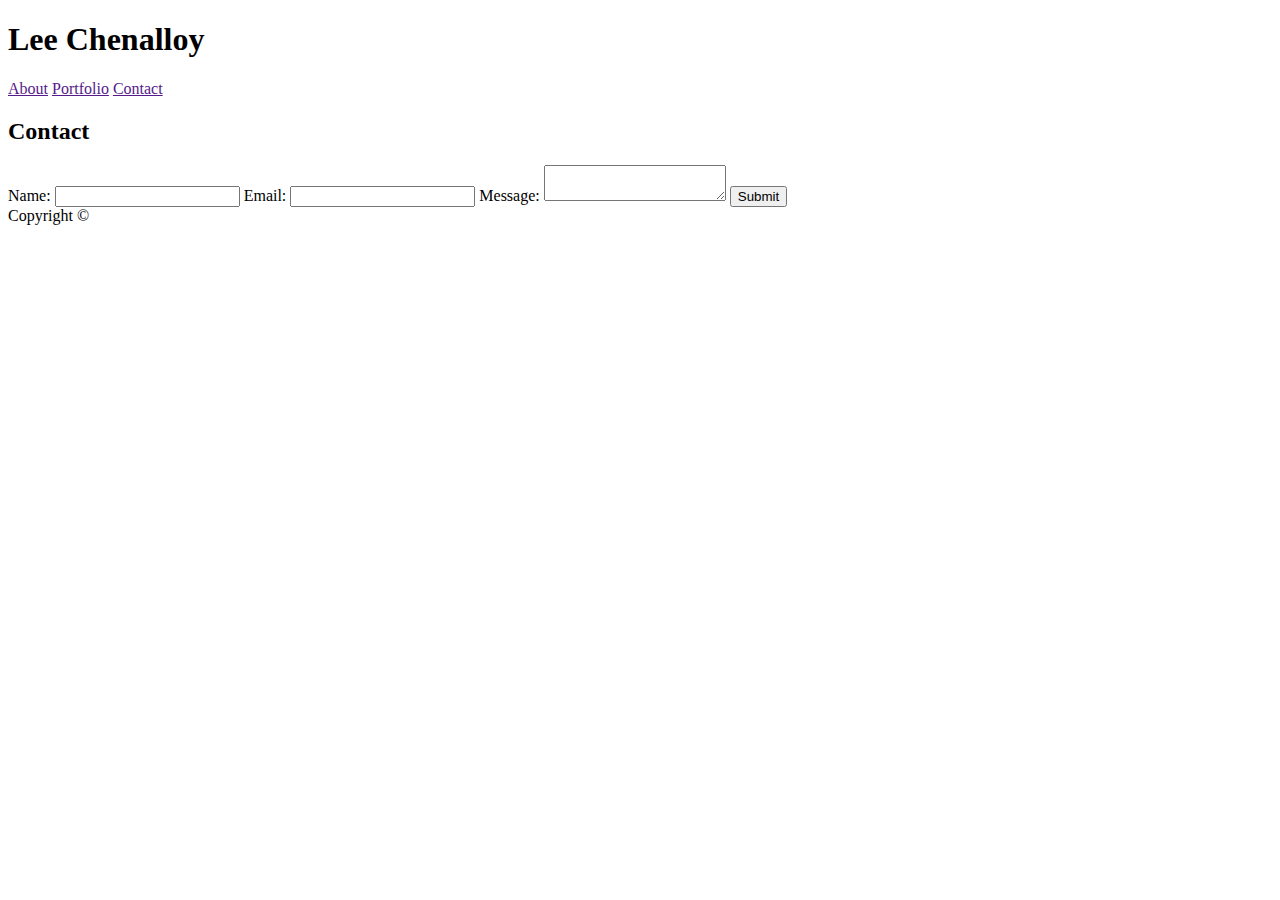
==== contact.html @ 990da344 "setting up html doc for contact" ====
<!DOCTYPE html>
<html lang="en">
<head>
    <meta charset="UTF-8">
    <meta name="viewport" content="width=device-width, initial-scale=1.0">
    <meta http-equiv="X-UA-Compatible" content="ie=edge">
    <title>Lee's Portfolio Site | Contact</title>

    <link href="" rel="stylesheet" type="text/css">
</head>
<body>
<!-- Header -->
    <!-- this module can be reused across the other pages -->
    <header class="header">
        <h1 class="dev-name">
            Lee Chenalloy
        </h1>
        <section class="nav-links">
            <a href="">About</a>
            <a href="">Portfolio</a>
            <a href="">Contact</a>
        </section>
    </header>

<!-- Main Content Area -->
    <!-- this section is distinctly different per each page -->
    <div class="flexbox-container">
        <h2 class="content-title">
            Contact
        </h2>
    <!-- Form -->
        <form class="contact-form">
            Name:
            <input type="text" name="name">
            Email:
            <input type="email" name="email">
            Message:
            <textarea name="message"> 
            
            </textarea><!-- should i have something else here? -->
            <input type="submit" value="Submit">
        </form>
    </div>
    
<!-- Footer -->
    <!-- this module can be reused across the other pages -->
    <footer class="footer">
        Copyright &copy;
    </footer>

</body>
</html>
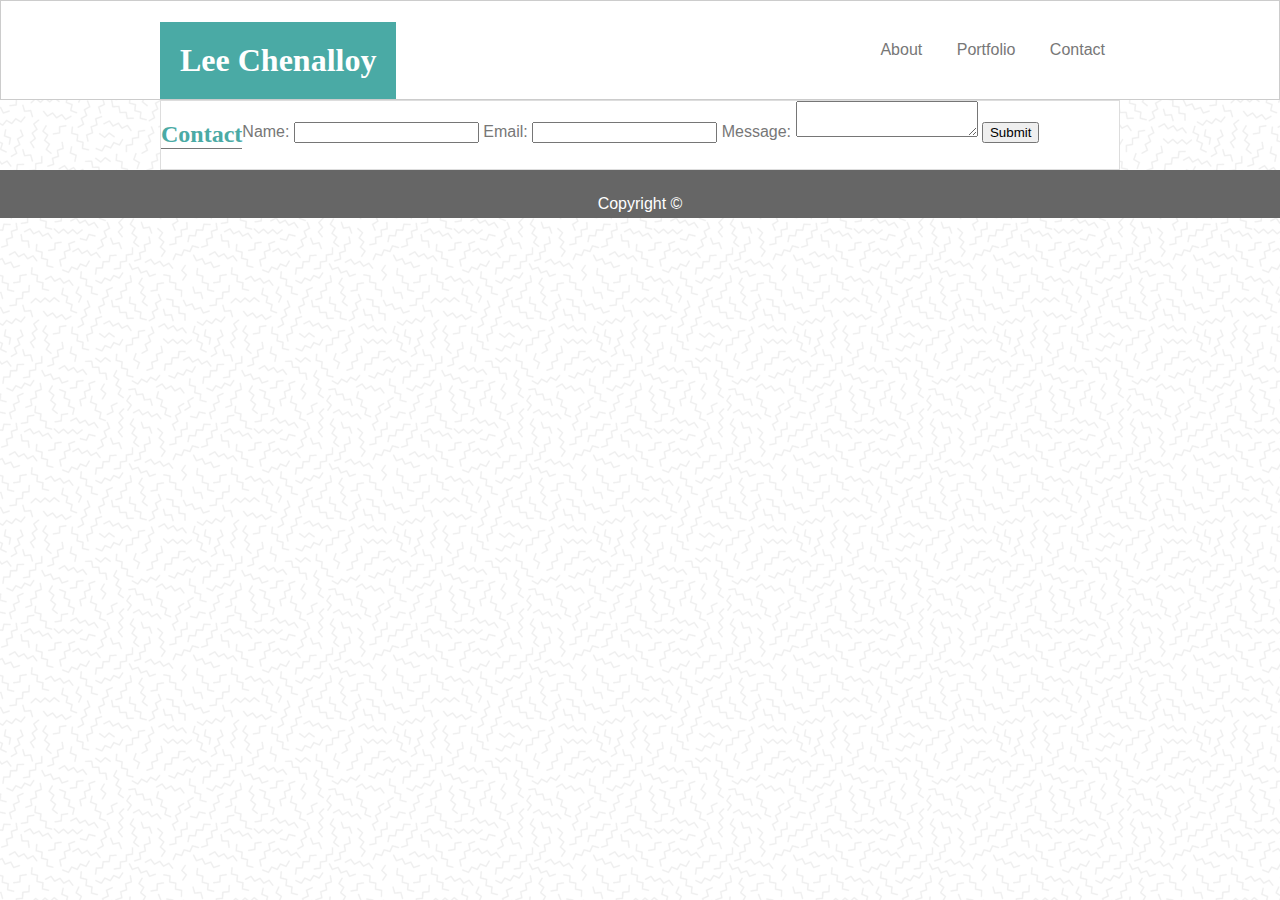
==== commit 979a410c: "fixing navbar" ====
--- a/contact.html
+++ b/contact.html
@@ -6,25 +6,28 @@
     <meta http-equiv="X-UA-Compatible" content="ie=edge">
     <title>Lee's Portfolio Site | Contact</title>
 
-    <link href="" rel="stylesheet" type="text/css">
+    <link href="assets/css/style.css" rel="stylesheet" type="text/css">
 </head>
 <body>
 <!-- Header -->
     <!-- this module can be reused across the other pages -->
     <header class="header">
-        <h1 class="dev-name">
-            Lee Chenalloy
-        </h1>
-        <section class="nav-links">
-            <a href="">About</a>
-            <a href="">Portfolio</a>
-            <a href="">Contact</a>
-        </section>
+        <div class="content nav-div">
+            <h1 class="dev-name">
+                Lee Chenalloy
+            </h1>
+            <section class="nav-links">
+                <a href="">About</a>
+                <a href="">Portfolio</a>
+                <a href="">Contact</a>
+            </section>
+        </div>
     </header>
+
 
 <!-- Main Content Area -->
     <!-- this section is distinctly different per each page -->
-    <div class="flexbox-container">
+    <div class="flexbox-container content">
         <h2 class="content-title">
             Contact
         </h2>
--- a/assets/css/style.css
+++ b/assets/css/style.css
@@ -0,0 +1,109 @@
+* {
+    box-sizing: border-box;
+}
+
+body {
+    display: block;
+    font-family: Arial, 'Helvetica Neue', Helvetica, sans-serif;
+    color: #777777;
+    background-image: url("../images/memphis-mini.png");
+    margin: 0;
+}
+
+header{
+    display: block;
+    background-color: #ffffff;
+    border: 1px solid #cccccc;
+}
+
+footer{
+    display: block;
+    padding: 25px 0px 5px 0px;
+    background-color: #666666;
+    color: #ffffff;
+    margin: 0;
+    text-align: center;
+}
+
+h1, h3 {
+    background-color: #4aaaa5;
+    color: #ffffff;
+}
+
+
+
+h2 {
+    color: #4aaaa5 ;
+    border-bottom: 1px solid #777777;
+    display: block;
+}
+
+h1, h2, h3 {
+    font-family: Georgia, Times, 'Times New Roman', serif;
+}
+
+a {
+    color: #777777;
+    text-decoration: none;
+    margin: 15px;
+    /* how do i do the inner borders without selecting each separately? */
+}
+
+
+.content {
+    display: flex;
+    width: 960px;
+    margin: auto;
+
+}
+
+.nav-div {
+    justify-content: space-between;
+    align-items: center;
+}
+
+.dev-name {
+    margin-bottom: 0;
+    padding: 20px;
+}
+
+.flexbox-container {
+    /* display: flex; */
+    flex-wrap: wrap;
+    margin: auto;
+    background-color: #ffffff;
+    justify-content: left;
+    border: 1px solid #dddddd;
+}
+
+.flex-item{
+    margin: 5px;
+    height: 200px;
+    width: 250px;
+}
+
+.portfolio-label{
+    text-align: center;
+    padding: 10px;
+    
+}
+
+#hangman{
+    background-image: url("../images/laptop-glasses.jpg");
+}
+
+#rpg-game{
+    background-image: url("../images/laptop-icons.jpg");
+}
+
+#trivia-game{
+    background-image: url("../images/laptop-notes.jpg");
+}
+
+#ru-info-widget{
+    background-image: url("../images/laptop-phone.jpg");
+}
+
+#rock-paper-scissors{
+    background-image: url("../images/laptop-touchscreen.jpg");
+}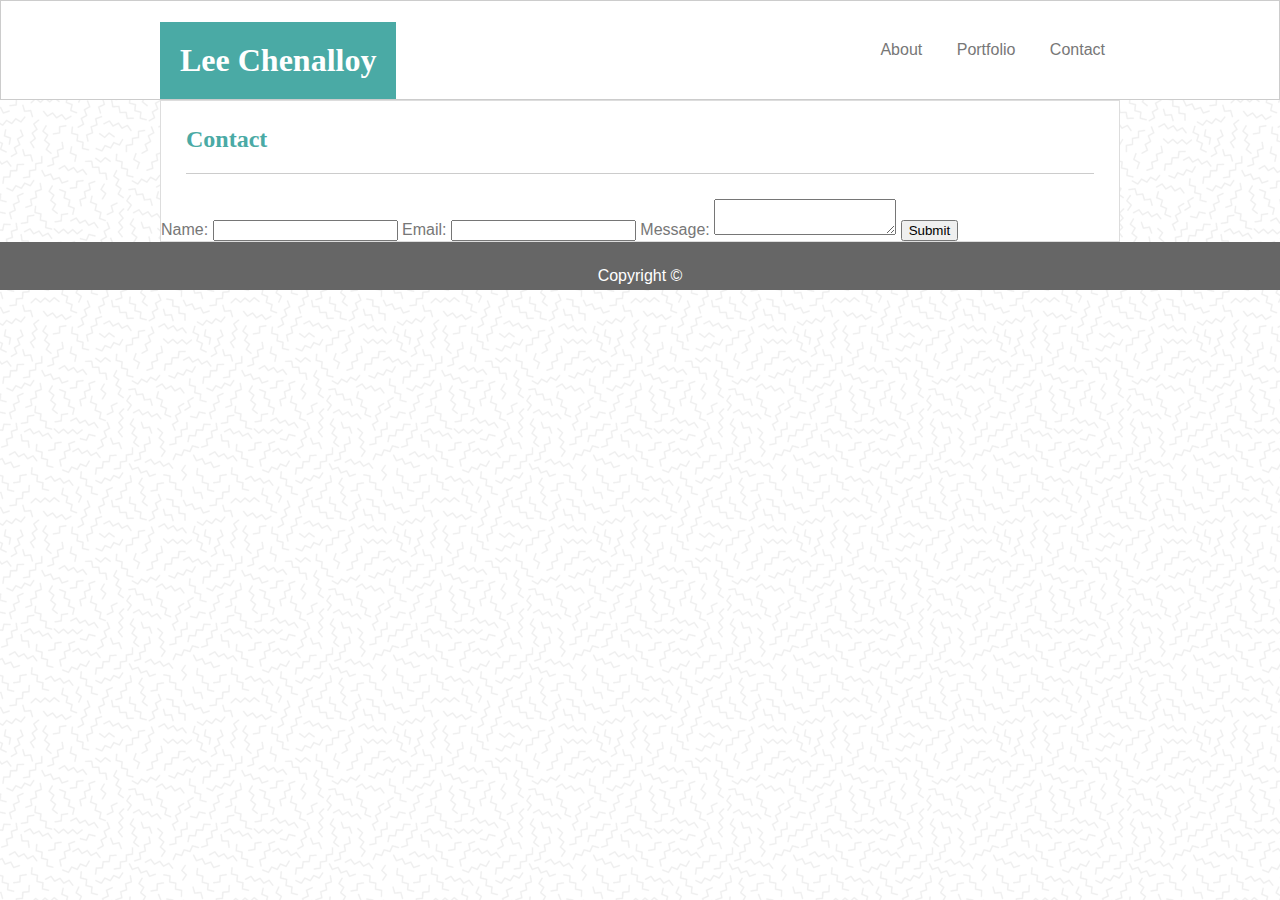
==== commit 6050aabe: "fixing main content header" ====
--- a/contact.html
+++ b/contact.html
@@ -1,5 +1,6 @@
 <!DOCTYPE html>
 <html lang="en">
+
 <head>
     <meta charset="UTF-8">
     <meta name="viewport" content="width=device-width, initial-scale=1.0">
@@ -8,11 +9,12 @@
 
     <link href="assets/css/style.css" rel="stylesheet" type="text/css">
 </head>
+
 <body>
-<!-- Header -->
+    <!-- Header -->
     <!-- this module can be reused across the other pages -->
     <header class="header">
-        <div class="content nav-div">
+        <div class="nav-div">
             <h1 class="dev-name">
                 Lee Chenalloy
             </h1>
@@ -25,31 +27,35 @@
     </header>
 
 
-<!-- Main Content Area -->
+    <!-- Main Content Area -->
     <!-- this section is distinctly different per each page -->
-    <div class="flexbox-container content">
+    <div class="content">
         <h2 class="content-title">
             Contact
         </h2>
-    <!-- Form -->
-        <form class="contact-form">
-            Name:
-            <input type="text" name="name">
-            Email:
-            <input type="email" name="email">
-            Message:
-            <textarea name="message"> 
-            
-            </textarea><!-- should i have something else here? -->
-            <input type="submit" value="Submit">
-        </form>
+        <div class="flexbox-container">
+            <!-- Form -->
+            <form class="contact-form">
+                Name:
+                <input type="text" name="name">
+                Email:
+                <input type="email" name="email">
+                Message:
+                <textarea name="message">
+
+    </textarea><!-- should i have something else here? -->
+                <input type="submit" value="Submit">
+            </form>
+        </div>
+
     </div>
-    
-<!-- Footer -->
+
+    <!-- Footer -->
     <!-- this module can be reused across the other pages -->
     <footer class="footer">
         Copyright &copy;
     </footer>
 
 </body>
+
 </html>--- a/assets/css/style.css
+++ b/assets/css/style.css
@@ -34,8 +34,10 @@
 
 h2 {
     color: #4aaaa5 ;
-    border-bottom: 1px solid #777777;
+    border-bottom: 1px solid #cccccc;
     display: block;
+    margin: 25px;
+    padding-bottom: 20px;
 }
 
 h1, h2, h3 {
@@ -50,16 +52,22 @@
 }
 
 
-.content {
-    display: flex;
+.content, .nav-div {
+    
     width: 960px;
     margin: auto;
 
 }
 
 .nav-div {
+    display: flex;
     justify-content: space-between;
     align-items: center;
+}
+
+.content{
+    border: 1px solid #dddddd;
+    background-color: #ffffff;
 }
 
 .dev-name {
@@ -68,18 +76,20 @@
 }
 
 .flexbox-container {
-    /* display: flex; */
+    display: flex;
     flex-wrap: wrap;
     margin: auto;
-    background-color: #ffffff;
     justify-content: left;
-    border: 1px solid #dddddd;
-}
+} 
 
 .flex-item{
     margin: 5px;
     height: 200px;
     width: 250px;
+}
+
+.content-title {
+    display: block;
 }
 
 .portfolio-label{
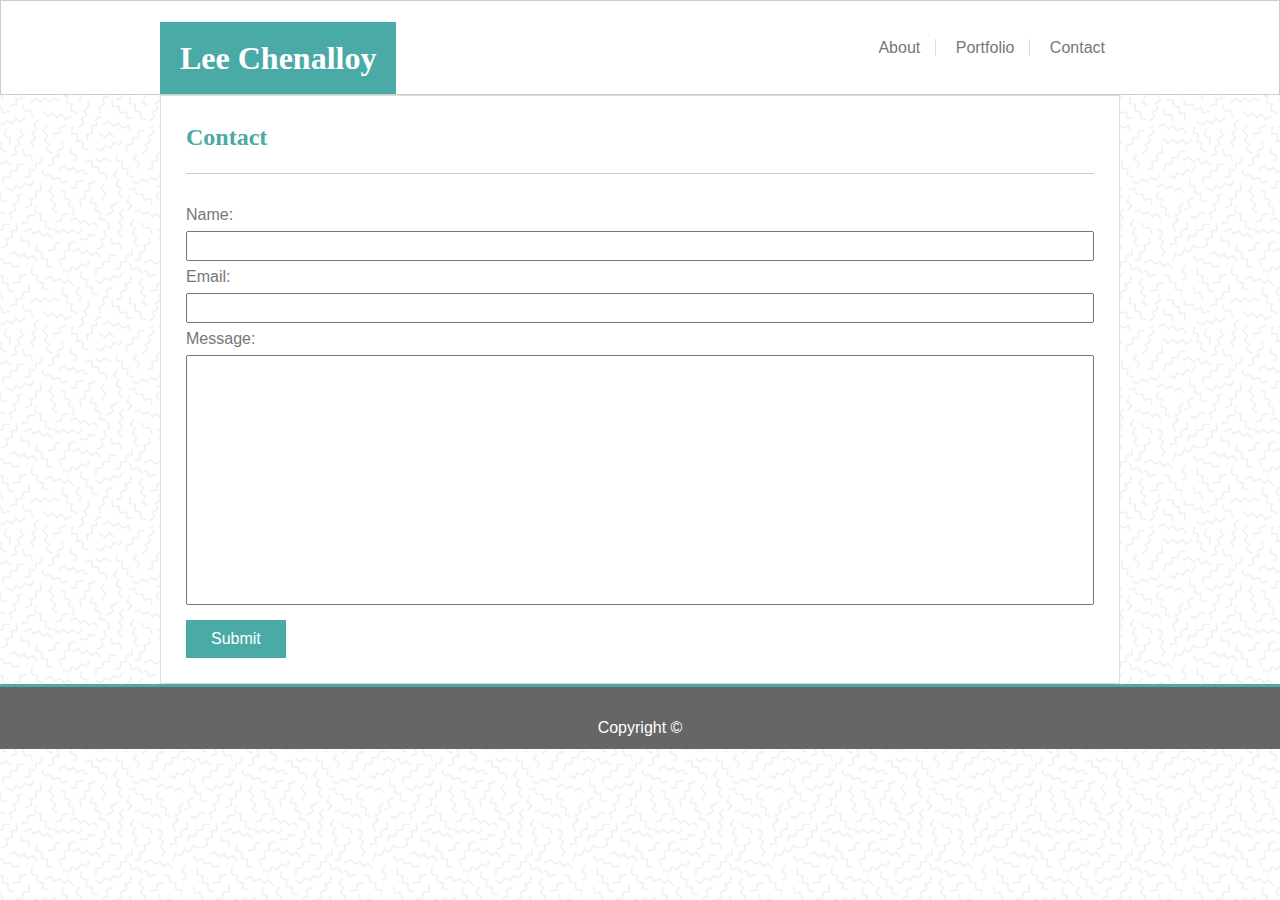
==== commit cfa7ce73: "fixing main content for about and contact" ====
--- a/contact.html
+++ b/contact.html
@@ -36,15 +36,21 @@
         <div class="flexbox-container">
             <!-- Form -->
             <form class="contact-form">
-                Name:
-                <input type="text" name="name">
-                Email:
-                <input type="email" name="email">
-                Message:
-                <textarea name="message">
+                <div class="form-section">
+                    Name:
+                    <input type="text" name="name" class="form-field">
+                </div>
+                <div class="form-field">
+                    Email:
+                    <input type="email" name="email" class="form-field">
 
-    </textarea><!-- should i have something else here? -->
-                <input type="submit" value="Submit">
+                </div>
+                <div class="form-section">
+                    Message:
+                    <textarea name="message" class="form-field">
+                        </textarea><!-- should i have something else here? -->
+                </div>
+                <input type="submit" value="Submit" id="submit-button">
             </form>
         </div>
 
--- a/assets/css/style.css
+++ b/assets/css/style.css
@@ -8,6 +8,7 @@
     color: #777777;
     background-image: url("../images/memphis-mini.png");
     margin: 0;
+    line-height: 2rem;
 }
 
 header{
@@ -23,6 +24,7 @@
     color: #ffffff;
     margin: 0;
     text-align: center;
+    border-top: 3px solid #4aaaa5;
 }
 
 h1, h3 {
@@ -30,13 +32,11 @@
     color: #ffffff;
 }
 
-
-
 h2 {
     color: #4aaaa5 ;
     border-bottom: 1px solid #cccccc;
     display: block;
-    margin: 25px;
+    margin: 0 0 25px 0;
     padding-bottom: 20px;
 }
 
@@ -44,13 +44,47 @@
     font-family: Georgia, Times, 'Times New Roman', serif;
 }
 
-a {
+.nav-links a {
     color: #777777;
     text-decoration: none;
-    margin: 15px;
-    /* how do i do the inner borders without selecting each separately? */
+    padding: 0 15px;
+    border-right: 1px solid #dddddd;
 }
 
+.nav-links a:last-child {
+    border-right: none;
+}
+
+textarea {
+    height: 250px;
+    resize: none;
+}
+
+input.form-field {
+    height: 30px ;
+
+}
+
+.contact-form {
+    width: 100%;
+}
+
+.form-field {
+    display: block;
+    width: 100%;
+}
+
+.form-section {
+    width: 100%;
+}
+
+.about-pic {
+    background-image: url("../images/lee.jpg");
+    background-position: center;
+    float: left;
+    margin: 0 15px 15px 0;
+    width: 200px;
+}
 
 .content, .nav-div {
     
@@ -68,6 +102,7 @@
 .content{
     border: 1px solid #dddddd;
     background-color: #ffffff;
+    padding: 25px;
 }
 
 .dev-name {
@@ -82,6 +117,7 @@
     justify-content: left;
 } 
 
+
 .flex-item{
     margin: 5px;
     height: 200px;
@@ -92,10 +128,30 @@
     display: block;
 }
 
+.form-field {
+    flex-direction: column;
+}
+
 .portfolio-label{
     text-align: center;
     padding: 10px;
     
+}
+
+#submit-button {
+    all: unset;
+    background-color: #4aaaa5;
+    margin-top: 15px; 
+    padding: 3px 25px;
+    color: #ffffff;
+}
+
+#submit-button:hover {
+    color: rgba(255, 255, 255, 0.5);
+}
+
+#submit-button:focus {
+    opacity: 75% ;
 }
 
 #hangman{
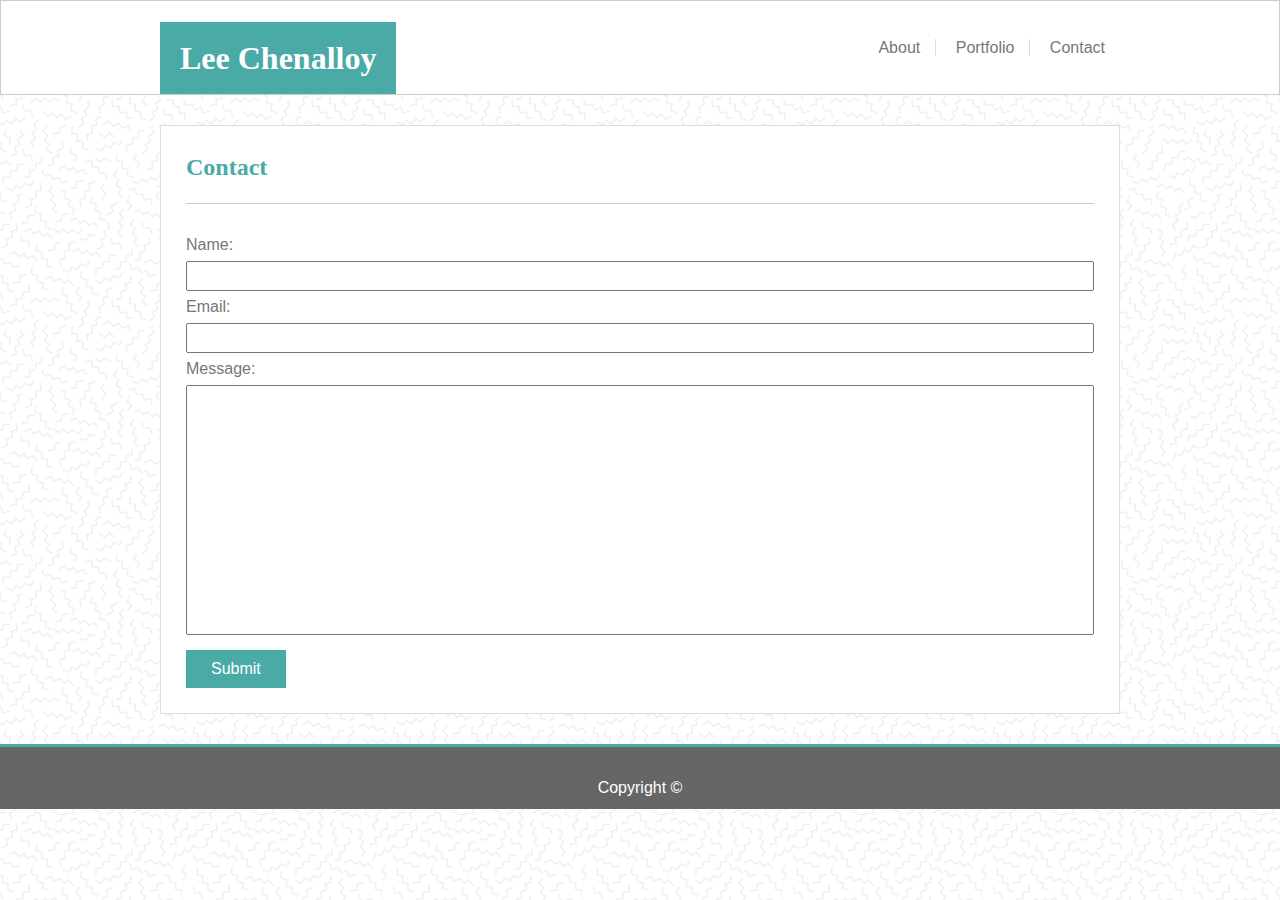
==== commit 26a243ce: "fixing navigation" ====
--- a/contact.html
+++ b/contact.html
@@ -18,11 +18,11 @@
             <h1 class="dev-name">
                 Lee Chenalloy
             </h1>
-            <section class="nav-links">
-                <a href="">About</a>
-                <a href="">Portfolio</a>
-                <a href="">Contact</a>
-            </section>
+            <nav class="nav-links">
+                <a href="index.html">About</a>
+                <a href="portfolio.html">Portfolio</a>
+                <a href="#">Contact</a>
+            </nav>
         </div>
     </header>
 
--- a/assets/css/style.css
+++ b/assets/css/style.css
@@ -44,9 +44,12 @@
     font-family: Georgia, Times, 'Times New Roman', serif;
 }
 
+a {
+    text-decoration: none;
+}
+
 .nav-links a {
     color: #777777;
-    text-decoration: none;
     padding: 0 15px;
     border-right: 1px solid #dddddd;
 }
@@ -100,9 +103,11 @@
 }
 
 .content{
+    height: 90%;
     border: 1px solid #dddddd;
     background-color: #ffffff;
     padding: 25px;
+    margin: 30px auto;
 }
 
 .dev-name {
@@ -115,13 +120,15 @@
     flex-wrap: wrap;
     margin: auto;
     justify-content: left;
-} 
+}
 
 
 .flex-item{
-    margin: 5px;
-    height: 200px;
-    width: 250px;
+    margin: 15px 30px 15px 0;
+    height: 250px;
+    width: 275px;
+    position: relative;
+    background-position: bottom;
 }
 
 .content-title {
@@ -133,9 +140,11 @@
 }
 
 .portfolio-label{
+    width: 100%;
     text-align: center;
     padding: 10px;
-    
+    position: absolute;
+    top: 170px;
 }
 
 #submit-button {
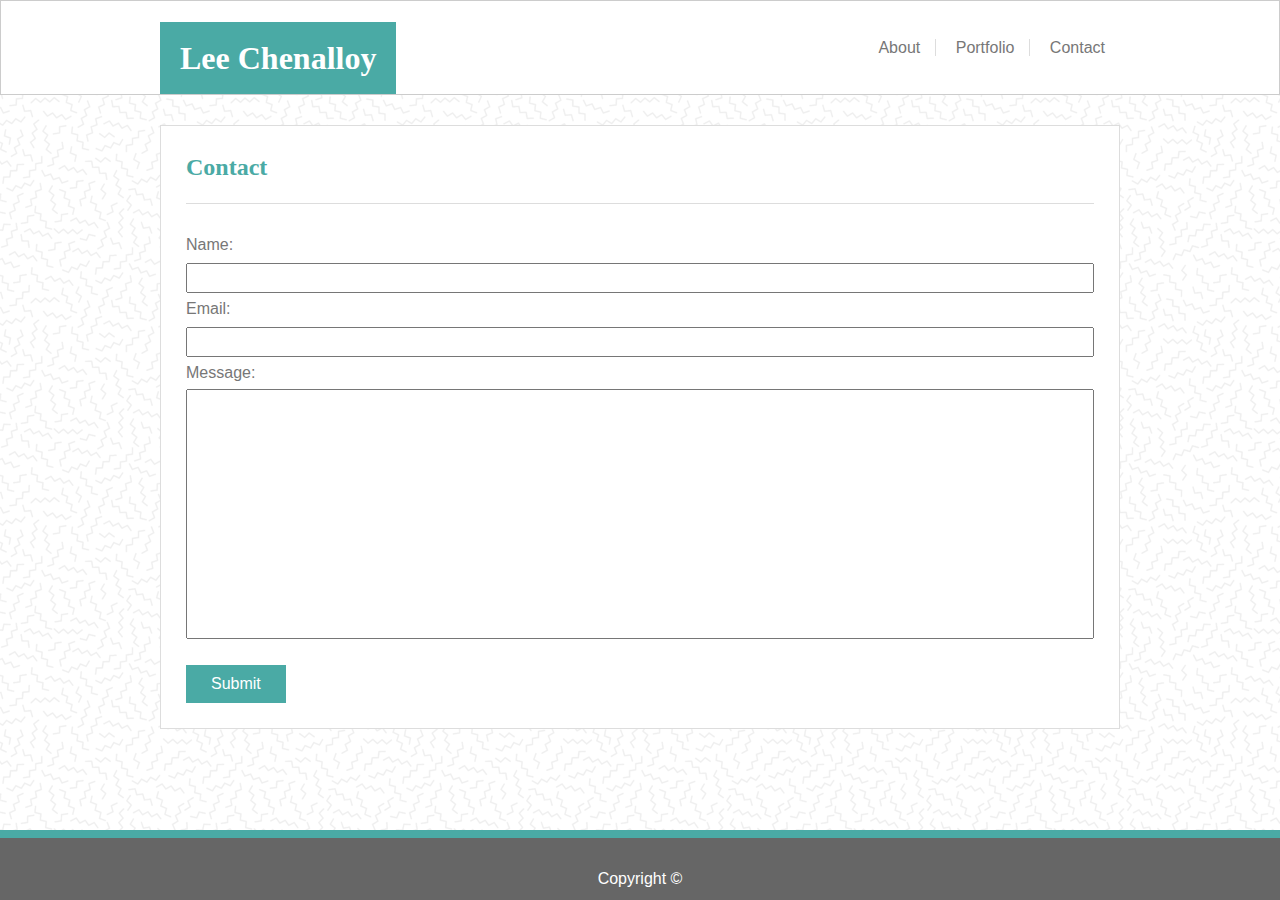
==== commit ad80f5b9: "CSS overhaul - implement classes for code reuse" ====
--- a/contact.html
+++ b/contact.html
@@ -14,14 +14,14 @@
     <!-- Header -->
     <!-- this module can be reused across the other pages -->
     <header class="header">
-        <div class="nav-div">
-            <h1 class="dev-name">
+        <div class="nav-div content-width">
+            <h1 class="page-title style-banner font-head">
                 Lee Chenalloy
             </h1>
-            <nav class="nav-links">
-                <a href="index.html">About</a>
-                <a href="portfolio.html">Portfolio</a>
-                <a href="#">Contact</a>
+            <nav class="nav-links font-main">
+                <a href="index.html" class="alt-link">About</a>
+                <a href="portfolio.html" class="alt-link">Portfolio</a>
+                <a href="#" class="alt-link">Contact</a>
             </nav>
         </div>
     </header>
@@ -29,25 +29,25 @@
 
     <!-- Main Content Area -->
     <!-- this section is distinctly different per each page -->
-    <div class="content">
-        <h2 class="content-title">
+    <div class="content-width content">
+        <h2 class="content-title font-head">
             Contact
         </h2>
-        <div class="flexbox-container">
+        <div>
             <!-- Form -->
-            <form class="contact-form">
-                <div class="form-section">
+            <form class="font-main">
+                <div>
                     Name:
-                    <input type="text" name="name" class="form-field">
+                    <input type="text" name="name" class="max-width">
                 </div>
                 <div class="form-field">
                     Email:
-                    <input type="email" name="email" class="form-field">
+                    <input type="email" name="email" class="max-width">
 
                 </div>
-                <div class="form-section">
+                <div>
                     Message:
-                    <textarea name="message" class="form-field">
+                    <textarea name="message" class="max-width">
                         </textarea><!-- should i have something else here? -->
                 </div>
                 <input type="submit" value="Submit" id="submit-button">
@@ -58,7 +58,7 @@
 
     <!-- Footer -->
     <!-- this module can be reused across the other pages -->
-    <footer class="footer">
+    <footer class="footer pushed-bottom centered-text">
         Copyright &copy;
     </footer>
 
--- a/assets/css/style.css
+++ b/assets/css/style.css
@@ -2,60 +2,222 @@
     box-sizing: border-box;
 }
 
+/* defining our style colors ------------------------------------------------------------------------------------------------------------------*/
+
+:root {
+    --text: #777777;
+    --accent: #4aaaa5;
+
+    --neutral: #ffffff;
+    --dark: #666666;
+
+    --border-light: #dddddd;
+    --border-dark: #cccccc;    
+}
+
+/* setting up page ----------------------------------------------------------------------------------------------------------------------------*/
+
+/* main 3 */
 body {
-    display: block;
+    display: flex;
+    flex-direction: column;
+
+    min-height: 100vh;
+    margin: 0;
+
+    line-height: 2rem;
+
     font-family: Arial, 'Helvetica Neue', Helvetica, sans-serif;
-    color: #777777;
+    color: var(--text);
     background-image: url("../images/memphis-mini.png");
-    margin: 0;
-    line-height: 2rem;
-}
-
-header{
-    display: block;
-    background-color: #ffffff;
-    border: 1px solid #cccccc;
-}
-
-footer{
-    display: block;
+}
+
+header{ 
+    background-color: var(--neutral);
+    border: 1px solid var(--border-dark);
+}
+
+.footer{
+    width: 100%;
     padding: 25px 0px 5px 0px;
-    background-color: #666666;
-    color: #ffffff;
-    margin: 0;
+
+    background-color: var(--dark);
+    color: var(--neutral);
+    border-top: 8px solid var(--accent);
+}
+
+/* ---------- nav area */
+.nav-div {
+    display: flex;
+    justify-content: space-between;
+    align-items: center;
+
+    margin: 0 auto;
+}
+
+/* ---------- main content area */
+.content{
+    padding: 25px;
+    margin: 30px auto;
+
+    border: 1px solid var(--border-light);
+    background-color: var(--neutral);
+}
+
+/* ---------- link defaults */
+a {
+    text-decoration: none;
+    color: var(--accent);
+}
+
+a:hover {
+    text-decoration: underline;
+}
+
+a:active {
+    color: var(--border-dark);
+}
+
+/* defining classes ---------------------------------------------------------------------------------------------------------------------------*/
+
+/* style */
+.font-main {
+    font-family: Arial, 'Helvetica Neue', Helvetica, sans-serif;
+}
+
+.font-head {
+    font-family: Georgia, 'Times New Roman', Times, serif;
+}
+
+.bold-text{
+    font-weight: bold;
+}
+
+
+/* display */
+.flex-column {
+    display: flex;
+    flex-direction: column;
+}
+
+.centered-text {
     text-align: center;
-    border-top: 3px solid #4aaaa5;
-}
-
-h1, h3 {
-    background-color: #4aaaa5;
-    color: #ffffff;
-}
-
-h2 {
-    color: #4aaaa5 ;
-    border-bottom: 1px solid #cccccc;
-    display: block;
+}
+
+.pushed-bottom {
+    margin-top: auto;
+}
+
+.content-width {
+    width: 960px;
+}
+
+.max-width{
+    width: 100%;
+}
+
+/* style sets*/
+.style-banner { /* used for developer name, portfolio card text, and submit button */
+    background-color: var(--accent);
+    color: var(--neutral);
+    padding: 4%;
+    /* padding: 1em; */
+}
+
+.content-title { /* used for content headers */
     margin: 0 0 25px 0;
     padding-bottom: 20px;
-}
-
-h1, h2, h3 {
-    font-family: Georgia, Times, 'Times New Roman', serif;
-}
-
-a {
-    text-decoration: none;
-}
-
-.nav-links a {
-    color: #777777;
+
+    color: var(--accent) ;
+    border-bottom: 1px solid var(--border-light);
+}
+
+.nav-links a { /* nav stuff */
     padding: 0 15px;
-    border-right: 1px solid #dddddd;
-}
-
+    border-right: 1px solid var(--border-light);
+}
 .nav-links a:last-child {
     border-right: none;
+}
+
+/* overrides */
+.page-title {
+    margin-bottom: 0;
+    padding: 20px;
+}
+
+.alt-link {
+    color: var(--text);
+}
+
+.alt-link:hover {
+    color: var(--accent) ;
+    text-decoration: none;
+}
+
+.alt-link:active{
+    color: var(--neutral) ;
+}
+
+
+/* specific page styling -------------------------------------------------------------------------------------------------------------------*/
+
+/* ---------- stuff for about */
+
+.about-pic {
+    float: left;
+
+    margin: 0 15px 15px 0;
+    width: 200px;
+
+    background-position: center;
+    background-image: url("../images/lee.jpg");
+}
+
+
+/* ---------- stuff for portfolio */
+
+.flexbox-wrap { 
+    display: flex;
+    flex-wrap: wrap;
+    justify-content: left;
+
+    margin: auto;
+}
+
+.card{
+    margin: 15px 30px 15px 0;
+    padding: 15px 0;
+
+    height: 250px;
+    width: 35%;
+
+    font-size: 1.3rem;
+
+    background-position: bottom;
+}
+
+/* card pictures */
+#hangman{
+    background-image: url("../images/laptop-glasses.jpg");
+}
+#rpg-game{
+    background-image: url("../images/laptop-icons.jpg");
+}
+#trivia-game{
+    background-image: url("../images/laptop-notes.jpg");
+}
+#ru-info-widget{
+    background-image: url("../images/laptop-phone.jpg");
+}
+#rock-paper-scissors{
+    background-image: url("../images/laptop-touchscreen.jpg");
+}
+
+
+/* ---------- stuff for contact */
+input.max-width {
+    height: 30px ;
 }
 
 textarea {
@@ -63,90 +225,8 @@
     resize: none;
 }
 
-input.form-field {
-    height: 30px ;
-
-}
-
-.contact-form {
-    width: 100%;
-}
-
-.form-field {
-    display: block;
-    width: 100%;
-}
-
-.form-section {
-    width: 100%;
-}
-
-.about-pic {
-    background-image: url("../images/lee.jpg");
-    background-position: center;
-    float: left;
-    margin: 0 15px 15px 0;
-    width: 200px;
-}
-
-.content, .nav-div {
-    
-    width: 960px;
-    margin: auto;
-
-}
-
-.nav-div {
-    display: flex;
-    justify-content: space-between;
-    align-items: center;
-}
-
-.content{
-    height: 90%;
-    border: 1px solid #dddddd;
-    background-color: #ffffff;
-    padding: 25px;
-    margin: 30px auto;
-}
-
-.dev-name {
-    margin-bottom: 0;
-    padding: 20px;
-}
-
-.flexbox-container {
-    display: flex;
-    flex-wrap: wrap;
-    margin: auto;
-    justify-content: left;
-}
-
-
-.flex-item{
-    margin: 15px 30px 15px 0;
-    height: 250px;
-    width: 275px;
-    position: relative;
-    background-position: bottom;
-}
-
-.content-title {
-    display: block;
-}
-
-.form-field {
-    flex-direction: column;
-}
-
-.portfolio-label{
-    width: 100%;
-    text-align: center;
-    padding: 10px;
-    position: absolute;
-    top: 170px;
-}
-
+
+/* button styling */
 #submit-button {
     all: unset;
     background-color: #4aaaa5;
@@ -163,22 +243,4 @@
     opacity: 75% ;
 }
 
-#hangman{
-    background-image: url("../images/laptop-glasses.jpg");
-}
-
-#rpg-game{
-    background-image: url("../images/laptop-icons.jpg");
-}
-
-#trivia-game{
-    background-image: url("../images/laptop-notes.jpg");
-}
-
-#ru-info-widget{
-    background-image: url("../images/laptop-phone.jpg");
-}
-
-#rock-paper-scissors{
-    background-image: url("../images/laptop-touchscreen.jpg");
-}+/* ------------------------------------------------------------------------------------------------------------------------------------------- */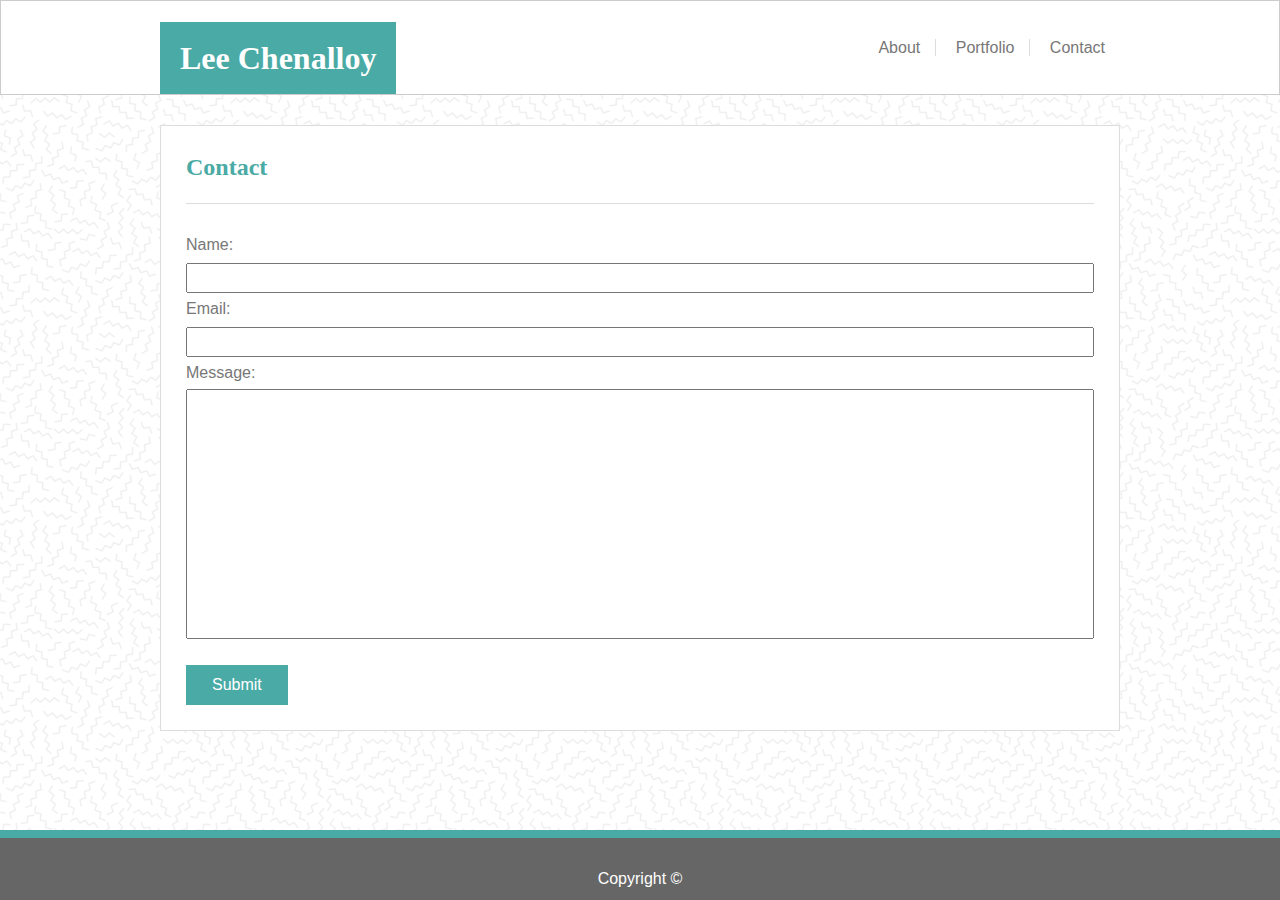
==== commit bbc22f12: "add button styling and other fixes" ====
--- a/contact.html
+++ b/contact.html
@@ -58,7 +58,7 @@
 
     <!-- Footer -->
     <!-- this module can be reused across the other pages -->
-    <footer class="footer pushed-bottom centered-text">
+    <footer class="footer pushed-bottom max-width centered-text">
         Copyright &copy;
     </footer>
 
--- a/assets/css/style.css
+++ b/assets/css/style.css
@@ -38,7 +38,6 @@
 }
 
 .footer{
-    width: 100%;
     padding: 25px 0px 5px 0px;
 
     background-color: var(--dark);
@@ -121,7 +120,6 @@
     background-color: var(--accent);
     color: var(--neutral);
     padding: 4%;
-    /* padding: 1em; */
 }
 
 .content-title { /* used for content headers */
@@ -229,18 +227,26 @@
 /* button styling */
 #submit-button {
     all: unset;
-    background-color: #4aaaa5;
+    
     margin-top: 15px; 
     padding: 3px 25px;
-    color: #ffffff;
+
+    background-color: var(--accent);
+    color: var(--neutral);
+    border: 1px solid var(--accent);
+
+    
 }
 
 #submit-button:hover {
-    color: rgba(255, 255, 255, 0.5);
+    background-color: var(--neutral);
+    color: var(--accent);
+
+    transition: 300ms;
 }
 
 #submit-button:focus {
-    opacity: 75% ;
+    box-shadow: inset 0 0 10px var(--accent);
 }
 
 /* ------------------------------------------------------------------------------------------------------------------------------------------- */